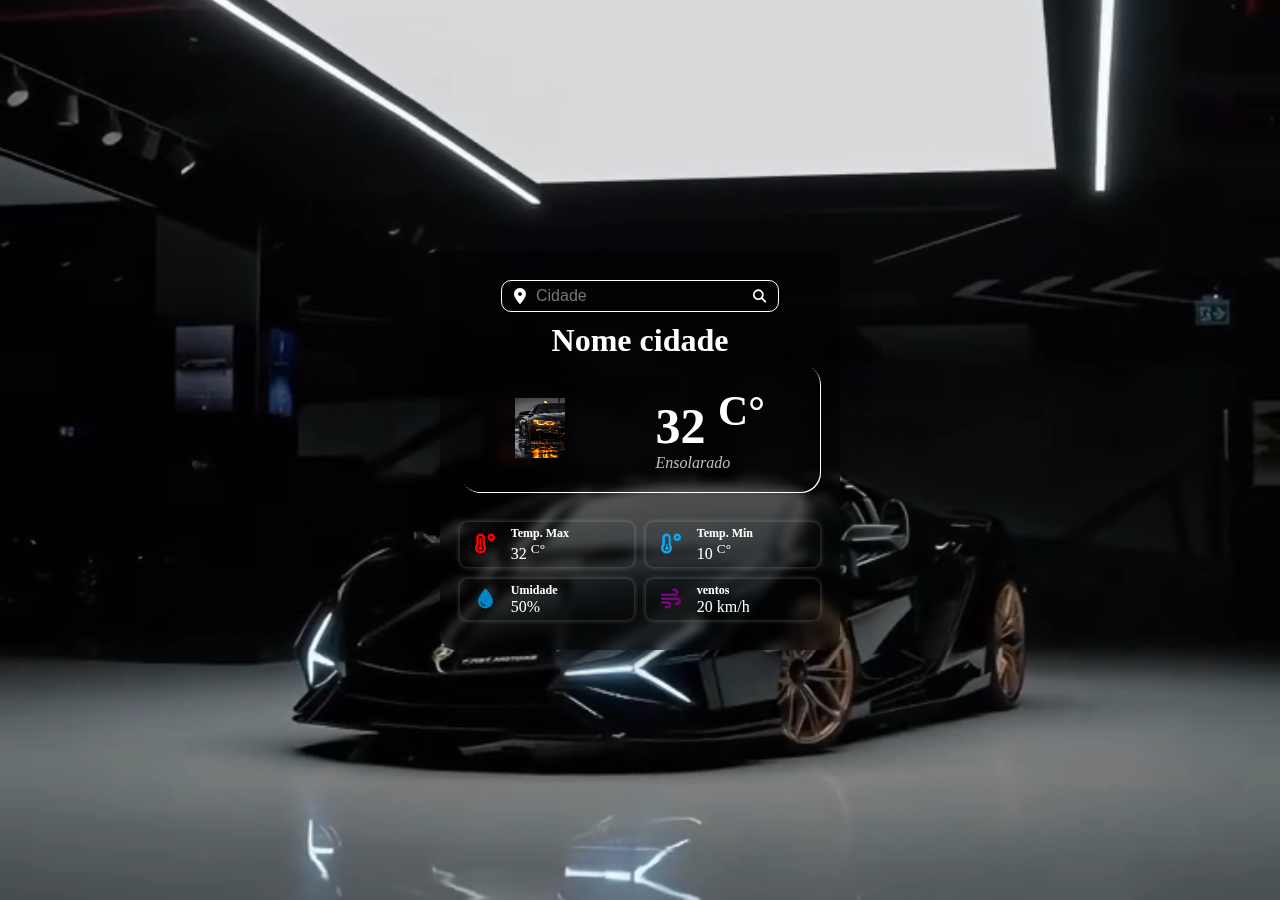
==== 10 - API OpenWeather/index.html @ bbda0eab "Commit-11/04/25" ====
<!DOCTYPE html>
<html lang="en">
  <head>
    <meta charset="UTF-8" />
    <meta name="viewport" content="width=device-width, initial-scale=1.0" />
    <title>API OpenWeather</title>
    <link rel="stylesheet" href="/10 - API OpenWeather/styles/styles.css" />
    <link
      rel="stylesheet"
      href="https://cdnjs.cloudflare.com/ajax/libs/font-awesome/6.7.2/css/all.min.css"
      integrity="sha512-Evv84Mr4kqVGRNSgIGL/F/aIDqQb7xQ2vcrdIwxfjThSH8CSR7PBEakCr51Ck+w+/U6swU2Im1vVX0SVk9ABhg=="
      crossorigin="anonymous"
      referrerpolicy="no-referrer"
    />
    <script src="/10 - API OpenWeather/script/script.js" defer></script>
  </head>
  <body>
    <video autoplay muted loop playsinline id="background-video">
      <source
        src="/10 - API OpenWeather/video/Wallpaper-Video01.mp4"
        type="video/mp4"
      />
      Seu navegador não suporta vídeos HTML5.
    </video>

    <section class="container">
      <form action="#" id="search">
        <i class="fa-solid fa-location-dot"></i>

        <input type="text" name="cidade" id="cidade" placeholder="Cidade" />

        <button type="submit">
          <i class="fa-solid fa-magnifying-glass"></i>
        </button>
      </form>
      <div class="weather">
        <h1 class="title">Nome cidade</h1>
        <div class="infos">
          <div class="temp">
            <img
              src="/10 - API OpenWeather/image/Wallpaper-01.jfif"
              alt="Imagem vindo da API referente ao tempo"
            />
            <div>
              <p class="temp_value">32 <sup>C°</sup></p>
              <p class="temp_description">Ensolarado</p>
            </div>
          </div>
        </div>
        <div class="other_infos">
          <div class="info">
            <i class="temp_max_icon fa-solid fa-temperature-high"> </i>
            <div>
              <h2>Temp. Max</h2>
              <p class="temp_max">32 <sup>C°</sup></p>
            </div>
          </div>

          <div class="info">
            <i class="temp_min_icon fa-solid fa-temperature-low"> </i>
            <div>
              <h2>Temp. Min</h2>
              <p class="temp_min">10 <sup>C°</sup></p>
            </div>
          </div>

          <div class="info">
            <i class="humidity_icon fa-solid fa-droplet"> </i>
            <div>
              <h2>Umidade</h2>
              <p class="humidity">50%</p>
            </div>
          </div>

          <div class="info">
            <i class="wind_icon fa-solid fa-wind"> </i>
            <div>
              <h2>ventos</h2>
              <p class="wind">20 km/h</p>
            </div>
          </div>
        </div>
      </div>
    </section>
  </body>
</html>
---- 10 - API OpenWeather/styles/styles.css ----
* {
  box-sizing: border-box;
  padding: 0;
  margin: 0;
  text-decoration: none;
  list-style: none;
}

body {
  height: 100vh;
  /* background: url("../image/Wallpaper\ 1.jpg") center / cover no-repeat; */ /* Removido */
  display: flex;
  justify-content: center;
  align-items: center;
}

.container {
  width: 400px;
  height: 400px;
  background: rgba(0, 0, 0, 0.5);
  border-radius: 16px;
  box-shadow: 0 4px 30px rgba(0, 0, 0, 0.3);
  backdrop-filter: blur(5px);
  border: 1px solid rgba(0, 0, 0, 0, 0.5);

  display: flex;
  justify-content: center;
  align-items: center;
  flex-direction: column;
  padding: 10px 20px;
}

#search {
  display: flex;
  align-items: center;
  gap: 10px;
  border-radius: 10px;
  border: 1px solid #fff;
  padding: 6px 12px;
}

#search input {
  background: transparent;
  border: none;
  color: #fff;
  outline: none;
  font-size: 16px;
}

#search button {
  background: transparent;
  border: none;
  cursor: pointer;
}

#search i {
  color: #fff;
}

.weather {
  width: 100%;
}

.weather .title {
  margin-top: 10px;
  text-align: center;
  margin-bottom: 5px;
  font-weight: 600;
  color: #fff;
}

.weather .infos .temp {
  display: flex;
  justify-content: space-around;
  align-items: center;

  gap: 20px;

  color: #fff;
  border-radius: 20px;
  padding: 20px;
  box-shadow: 1px 1px #fff;
}

.weather img {
  width: 50px;
  height: 60px;
}

.weather .temp {
  color: #fff;
}

.temp_value {
  font-weight: bold;
  font-size: 50px;
  line-height: 55px;
}

.temp_description {
  text-transform: capitalize;
  font-style: italic;
  color: #bebebe;
}

.other_infos {
  margin-top: 30px;
  display: grid;
  grid-template-columns: 1fr 1fr;
  gap: 12px;
  color: #fff;
}

.other_infos .info {
  display: flex;
  justify-content: start;
  align-items: center;
  padding: 4px 10px;
  border-radius: 8px;
  box-shadow: 0 0 5px rgba(255, 255, 255, 0.3);
  gap: 10px;
}

.other_infos .info h2 {
  font-size: 12px;
  font-weight: 600;
}

.other_infos .info i {
  text-align: center;
  font-size: 20px;
  width: 20%;
}

.temp_max_icon {
  color: #ff0000;
}
.temp_min_icon {
  color: #0ea5e9;
}

.humidity_icon {
  color: #0284c7;
}
.wind_icon {
  color: purple;
}

/* Estilo do vídeo de fundo */
#background-video {
  position: absolute;
  top: 0;
  left: 0;
  width: 100vw;
  height: 100vh;
  z-index: -1;
  object-fit: cover;
}
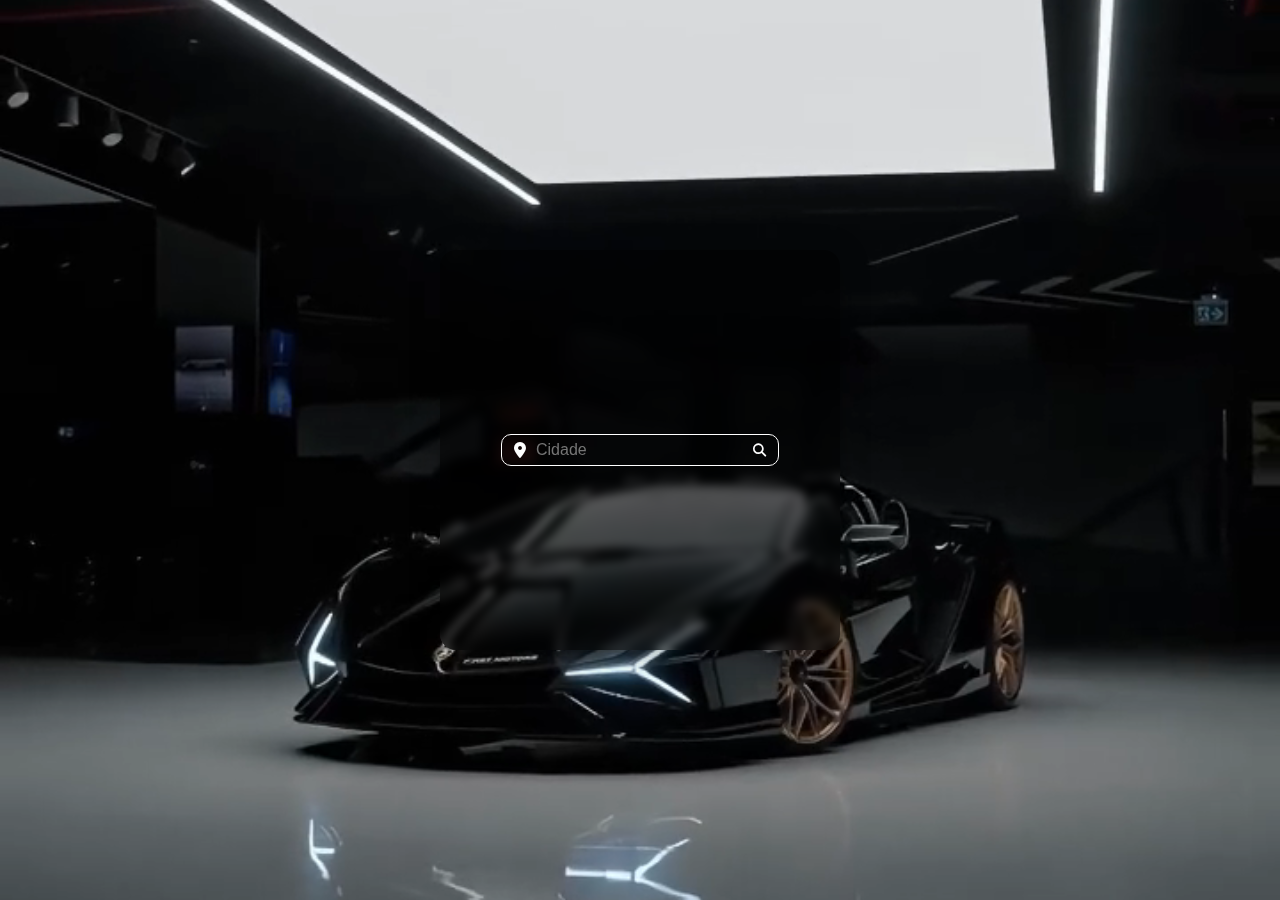
==== commit 0dca9919: "Commit_16/04" ====
--- a/10 - API OpenWeather/index.html
+++ b/10 - API OpenWeather/index.html
@@ -33,17 +33,14 @@
           <i class="fa-solid fa-magnifying-glass"></i>
         </button>
       </form>
-      <div class="weather">
-        <h1 class="title">Nome cidade</h1>
+      <div class="weather" id="weather">
+        <h1 class="title" id="id"></h1>
         <div class="infos">
           <div class="temp">
-            <img
-              src="/10 - API OpenWeather/image/Wallpaper-01.jfif"
-              alt="Imagem vindo da API referente ao tempo"
-            />
+            <img alt="Imagem vindo da API referente ao tempo" id="img" />
             <div>
-              <p class="temp_value">32 <sup>C°</sup></p>
-              <p class="temp_description">Ensolarado</p>
+              <p class="temp_value" id="temp1"></p>
+              <p class="temp_description" id="temp2"></p>
             </div>
           </div>
         </div>
@@ -52,7 +49,7 @@
             <i class="temp_max_icon fa-solid fa-temperature-high"> </i>
             <div>
               <h2>Temp. Max</h2>
-              <p class="temp_max">32 <sup>C°</sup></p>
+              <p class="temp_max" id="tempmax"></p>
             </div>
           </div>
 
@@ -60,7 +57,7 @@
             <i class="temp_min_icon fa-solid fa-temperature-low"> </i>
             <div>
               <h2>Temp. Min</h2>
-              <p class="temp_min">10 <sup>C°</sup></p>
+              <p class="temp_min" id="tempmin"></p>
             </div>
           </div>
 
@@ -68,15 +65,15 @@
             <i class="humidity_icon fa-solid fa-droplet"> </i>
             <div>
               <h2>Umidade</h2>
-              <p class="humidity">50%</p>
+              <p class="humidity" id="umidade"></p>
             </div>
           </div>
 
           <div class="info">
             <i class="wind_icon fa-solid fa-wind"> </i>
             <div>
-              <h2>ventos</h2>
-              <p class="wind">20 km/h</p>
+              <h2>Ventos</h2>
+              <p class="wind" id="vento"></p>
             </div>
           </div>
         </div>
--- a/10 - API OpenWeather/styles/styles.css
+++ b/10 - API OpenWeather/styles/styles.css
@@ -58,7 +58,19 @@
 }
 
 .weather {
+  visibility: hidden;
   width: 100%;
+  opacity: 0;
+  height: 0;
+  overflow: hidden;
+  transition: height 0.5s ease-in-out, opacity 1.5s ease-in-out;
+}
+
+.weather.visible {
+  visibility: visible;
+  opacity: 1;
+  height: 300px;
+  overflow: visible;
 }
 
 .weather .title {
